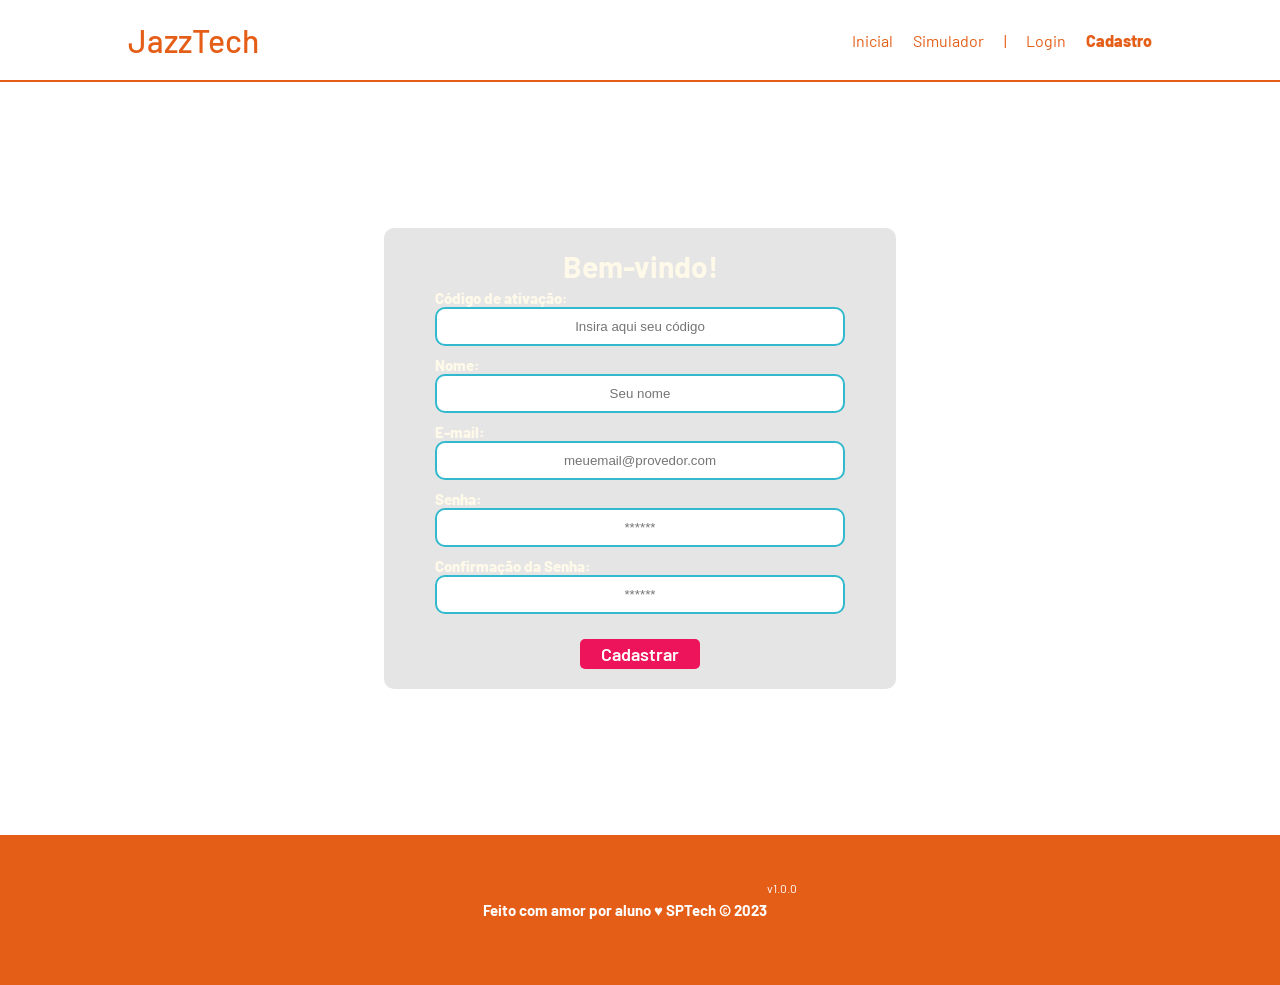
==== jazztech/public/cadastro.html @ 68c5e86b "Adicionando a logo da FreeMusic" ====
<!DOCTYPE html>
<html lang="pt-br">

<head>
  <meta charset="UTF-8" />
  <meta http-equiv="X-UA-Compatible" content="IE=edge" />
  <meta name="viewport" content="width=device-width, initial-scale=1.0" />

  <title>JazzTech | Cadastro</title>

  <script src="./js/sessao.js"></script>

  <link rel="stylesheet" href="./css/estilo.css" />
  <link rel="icon" href="./assets/icon/favicon2.ico" />
  <link rel="preconnect" href="https://fonts.gstatic.com" />
</head>

<body onload="listar()">
  <!--header inicio-->
  <div class="header">
    <div class="container">
      <h1 class="titulo">JazzTech</h1>
      <ul class="navbar">
        <li>
          <a href="index.html">Inicial</a>
        </li>
        <li>
          <a href="simulador.html">Simulador</a>
        </li>
        <li>|</li>
        <li>
          <a href="login.html">Login</a>
        </li>
        <li class="agora">
          <a href="#">Cadastro</a>
        </li>
      </ul>
    </div>
  </div>
  <!--header fim-->

  <div class="login">
    <div class="alerta_erro">
      <div class="card_erro" id="cardErro">
        <span id="mensagem_erro"></span>
      </div>
    </div>
    <div class="container">
      <div class="card card-cadastro">
        <h2>Bem-vindo!</h2>
        <div class="formulario">
          <!--
                         Para inserir mais um campo, copie uma das inputs abaixo.
                         Assim que inserir vá para o script abaixo.
                     -->
          <div class="campo">
            <span>Código de ativação:</span>
            <input id="codigo_input" type="text" placeholder="Insira aqui seu código" />
          </div>
          <div class="campo">
            <span>Nome:</span>
            <input id="nome_input" type="text" placeholder="Seu nome" />
          </div>
          <div class="campo">
            <span>E-mail:</span>
            <input id="email_input" type="text" placeholder="meuemail@provedor.com" />
          </div>
          <div class="campo">
            <span>Senha:</span>
            <input id="senha_input" type="password" placeholder="******" />
          </div>
          <div class="campo">
            <span>Confirmação da Senha:</span>
            <input id="confirmacao_senha_input" type="password" placeholder="******" />
          </div>
          <button class="botao" onclick="cadastrar()">Cadastrar</button>
        </div>
        <div id="div_aguardar" class="loading-div">
          <img src="./assets/circle-loading.gif" id="loading-gif" />
        </div>

        <div id="div_erros_login"></div>
      </div>
    </div>
  </div>

  <!--footer inicio-->
  <div class="footer">
    <div class="container">
      <h4>Feito com amor por aluno &hearts; SPTech &copy; 2023</h4>
      <span class="version">v1.0.0</span>
    </div>
  </div>
  <!--footer fim-->
</body>

</html>

<script>

  // Array para armazenar empresas cadastradas para validação de código de ativação 
  let listaEmpresasCadastradas = [];

  function cadastrar() {
    // aguardar();

    //Recupere o valor da nova input pelo nome do id
    // Agora vá para o método fetch logo abaixo
    var nomeVar = nome_input.value;
    var emailVar = email_input.value;
    var senhaVar = senha_input.value;
    var confirmacaoSenhaVar = confirmacao_senha_input.value;
    var codigoVar = codigo_input.value;
    var idEmpresaVincular

    // Verificando se há algum campo em branco
    if (
      nomeVar == "" ||
      emailVar == "" ||
      senhaVar == "" ||
      confirmacaoSenhaVar == "" ||
      codigoVar == ""
    ) {
      cardErro.style.display = "block";
      mensagem_erro.innerHTML =
        "(Mensagem de erro para todos os campos em branco)";

      finalizarAguardar();
      return false;
    } else {
      setInterval(sumirMensagem, 5000);
    }

    // Verificando se o código de ativação é de alguma empresa cadastrada
    for (let i = 0; i < listaEmpresasCadastradas.length; i++) {
      if (listaEmpresasCadastradas[i].codigo_ativacao == codigoVar) {
        idEmpresaVincular = listaEmpresasCadastradas[i].id
        console.log("Código de ativação válido.");
        break;
      } else {
        cardErro.style.display = "block";
        mensagem_erro.innerHTML = "(Mensagem de erro para código inválido)";
        finalizarAguardar();
      }
    }

    // Enviando o valor da nova input
    fetch("/usuarios/cadastrar", {
      method: "POST",
      headers: {
        "Content-Type": "application/json",
      },
      body: JSON.stringify({
        // crie um atributo que recebe o valor recuperado aqui
        // Agora vá para o arquivo routes/usuario.js
        nomeServer: nomeVar,
        emailServer: emailVar,
        senhaServer: senhaVar,
        idEmpresaVincularServer: idEmpresaVincular
      }),
    })
      .then(function (resposta) {
        console.log("resposta: ", resposta);

        if (resposta.ok) {
          cardErro.style.display = "block";

          mensagem_erro.innerHTML =
            "Cadastro realizado com sucesso! Redirecionando para tela de Login...";

          setTimeout(() => {
            window.location = "login.html";
          }, "2000");

          limparFormulario();
          finalizarAguardar();
        } else {
          throw "Houve um erro ao tentar realizar o cadastro!";
        }
      })
      .catch(function (resposta) {
        console.log(`#ERRO: ${resposta}`);
        finalizarAguardar();
      });

    return false;
  }

  // Listando empresas cadastradas 
  function listar() {
    fetch("/empresas/listar", {
      method: "GET",
    })
      .then(function (resposta) {
        resposta.json().then((empresas) => {
          empresas.forEach((empresa) => {
            listaEmpresasCadastradas.push(empresa);

            console.log("listaEmpresasCadastradas")
            console.log(listaEmpresasCadastradas[0].codigo_ativacao)
          });
        });
      })
      .catch(function (resposta) {
        console.log(`#ERRO: ${resposta}`);
      });
  }

  function sumirMensagem() {
    cardErro.style.display = "none";
  }
</script>
---- jazztech/public/css/estilo.css ----
@import url('https://fonts.googleapis.com/css2?family=Barlow:ital,wght@0,100;0,200;0,300;0,400;0,500;0,600;0,700;0,800;0,900;1,100;1,200;1,300;1,400;1,500;1,600;1,700;1,800;1,900&display=swap');

body {
  margin: 0;
  padding: 0;
  font-family: 'Barlow', 'Segoe UI', 'Segoe UI', Tahoma, Geneva, Verdana, sans-serif;
  background-color: rgba(254, 249, 233),
}

:root {
  --tamanho-header: 80px;
  --tamanho-banner: calc(100vh - var(--tamanho-header) - var(--tamanho-footer) - 2px);
  --tamanho-simulador: calc(100vh - var(--tamanho-header) - var(--tamanho-footer) - 2px);
  --tamanho-login: calc(100vh - var(--tamanho-header) - var(--tamanho-footer) - 2px);
  --tamanho-footer: 65px;
}

.container {
  display: flex;
  width: 80%;
  margin: auto;
  justify-content: center;
}

.header {
  height: var(--tamanho-header);
  border-bottom: 2px solid rgba(228, 94, 24);
}

.header .container {
  justify-content: space-between;
  align-items: center;
  height: 100%;
}

.header a {
  text-decoration: none;
  color: rgba(228, 94, 24);
}

.agora {
  font-weight: 800;
}

.navbar {
  width: 300px;
  display: flex;
  align-items: center;
  justify-content: space-between;
  list-style: none;
  color: rgba(228, 94, 24);
}

.titulo {
  color: rgba(228, 94, 24);
  width: fit-content;
  font-weight: 500;
  justify-content: end;
  
}

.header h1 {
  margin: 0;
}
.logo {
  display: flex;
  width: 50px;
  height: 50px;
  justify-content: flex-end;
  margin-top: 5px;
}


/* BANNER */

.banner {
  height: var(--tamanho-banner);
  color: white;
  background-image: url('../assets/imgs/baixohome.png');
  background-size: cover;
}

.banner .container {
  justify-content: center;
  align-items: center;
  height: 100%;
}

.banner .container p {
  width: 50%;
  margin: 0;
  padding: 0;
  font-size: 36px;
}

.banner .container span {
  font-weight: 800;
}

/* MISSÃO VISÃO VALORES */

.social {
  background-color: rgba(254, 249, 233);
  display: flex;
}

.social .container {
  justify-content: center;
}

.box img {
  width: 170px;
}

.social .container .boxes {
  display: flex;
  justify-content: space-between;
  width: 100%;
  padding: 30px 0;
}

.social p {
  text-align: center;
}

.box {
  display: flex;
  flex-direction: column;
  align-items: center;

 

}

/* .box2 {
  display: flex;
  flex-direction: column;
  align-items: center;
}

.box3 {
  display: flex;
  flex-direction: column;
  align-items: center; */
/* } */

/* FOOTER */

.footer {
  background-color: rgba(228, 94, 24);
  height: 150px;
  color: #fff;
  display: flex;
  font-size: 15px;
}

.footer .container {
  justify-content: center;
  text-align: center;
}

.footer .container .version {
  font-size: 12px;
}

/* LOGIN */

.login {
  height: var(--tamanho-login);
  background-image: url('../assets/imgs/bg-jelly-fish-para-home.png');
  background-size: cover;
}

.login .container {
  justify-content: center;
  align-items: center;
  height: 100%;
}

.card {
  width: 50%;
  background-color: #e5e5e5;
  border-radius: 10px;
  display: flex;
  align-items: center;
  justify-content: space-evenly;
  color: rgba(254, 249, 233);
  flex-direction: column;
  height: fit-content;
  padding: 20px 0;
}

.card h2 {
  margin: 0;
  font-size: 30px;
}

.formulario {
  display: flex;
  height: 90%;
  width: 80%;
  justify-content: space-around;
  flex-direction: column;
}

.formulario span {
  font-size: 15px;
  font-weight: 800;
}

.formulario input {
  border: 2px solid #32b9cd;
  text-align: center;
  border-radius: 10px;
  margin: 0;
}

.formulario select {
  border: 2px solid #32b9cd;
  background-color: rgba(254, 249, 233);
  color: gray;
  height: 36px;
  text-align: center;
  border-radius: 10px;
  margin: 0;
}

.campo {
  display: flex;
  flex-direction: column;
  justify-content: start;
  padding: 5px 0;
}

.botao {
  cursor: pointer;
  font-family: "Barlow", sans-serif;
  border: 0;
  border-radius: 5px;
  font-weight: 600;
  font-size: 18px;
  color: #fff;
  background-color: #ED145B;
  width: 120px;
  height: 30px;
  align-self: center;
  margin-top: 20px;
}

.loading-div {
  width: 50px;
  display: none;
}

.loading-div img {
  height: 50px;
  width: 50px;
}

#div_erros_login {
  display: none
}

/* FORMULARIO */

.alerta_erro {
  display: flex;
  justify-content: flex-end;
}

.card_erro {
  display: none;
  background-color: #fff;
  color: rgba(254, 249, 233);
  width: 230px;
  position: fixed;
  border-radius: 4px;
  border: #ED145B 3px solid;
  padding: 10px;
  margin-right: 10%;
}

.card_erro #mensagem_erro {
  font-weight: 500;
  font-size: 20px;
}

.formulario .tipo_campo {
  font-size: 20px;
  font-weight: 600 !important;
}

.formulario {
  display: flex;
  flex-direction: column;
}

input {
  margin-bottom: 10px;
  border: 2px solid #32b9cd;
  padding: 10px;
  text-align: center;
  border-radius: 10px;
}

.btn {
  font-family: "Barlow", sans-serif;
  border: 0;
  border-radius: 5px;
  font-weight: 600;
  font-size: 18px;
  padding: 10px 15px;
  color: white;
  background-color: #ED145B;
  width: 120px;
  align-self: center;
  margin-top: 5px;
}

.loading-div {
  width: 50px;
  margin: auto;
  display: none;
}

.loading-div img {
  height: 50px;
  width: 50px;
}

/* SIMULADOR */

.simulador {
  color: rgba(254, 249, 233);
}

.simulador .container {
  flex-direction: column;
  overflow: scroll;
  height: var(--tamanho-simulador);
}

/* ALERTA */

#alerta {
  position: absolute;
  right: 0;
  bottom: 0;
}

.mensagem-alarme {
  background-color: rgba(254, 249, 233);
  border-radius: 5px;
  width: 300px;
  height: 80px;
  margin: 10px;
  padding: 10px 0;
  display: flex;
  justify-content: space-evenly;
  align-items: center;
}

.mensagem-alarme h3 {
  font-size: 14px;
  margin: 0;
}

.mensagem-alarme .informacao {
  width: 66%;
}

.alarme-sino {
  width: 48px;
  height: 48px;
  animation-name: bell;
  animation-duration: 4s;
  background-image: url('https://cdn-icons-png.flaticon.com/512/1157/1157000.png');
  background-size: cover;
  animation-iteration-count: infinite;
}

@keyframes bell {
  0% {
    transform: rotate(25deg)
  }

  25% {
    transform: rotate(-25deg)
  }

  50% {
    transform: rotate(25deg)
  }

  75% {
    transform: rotate(-25deg)
  }

  100% {
    transform: rotate(25deg)
  }
}
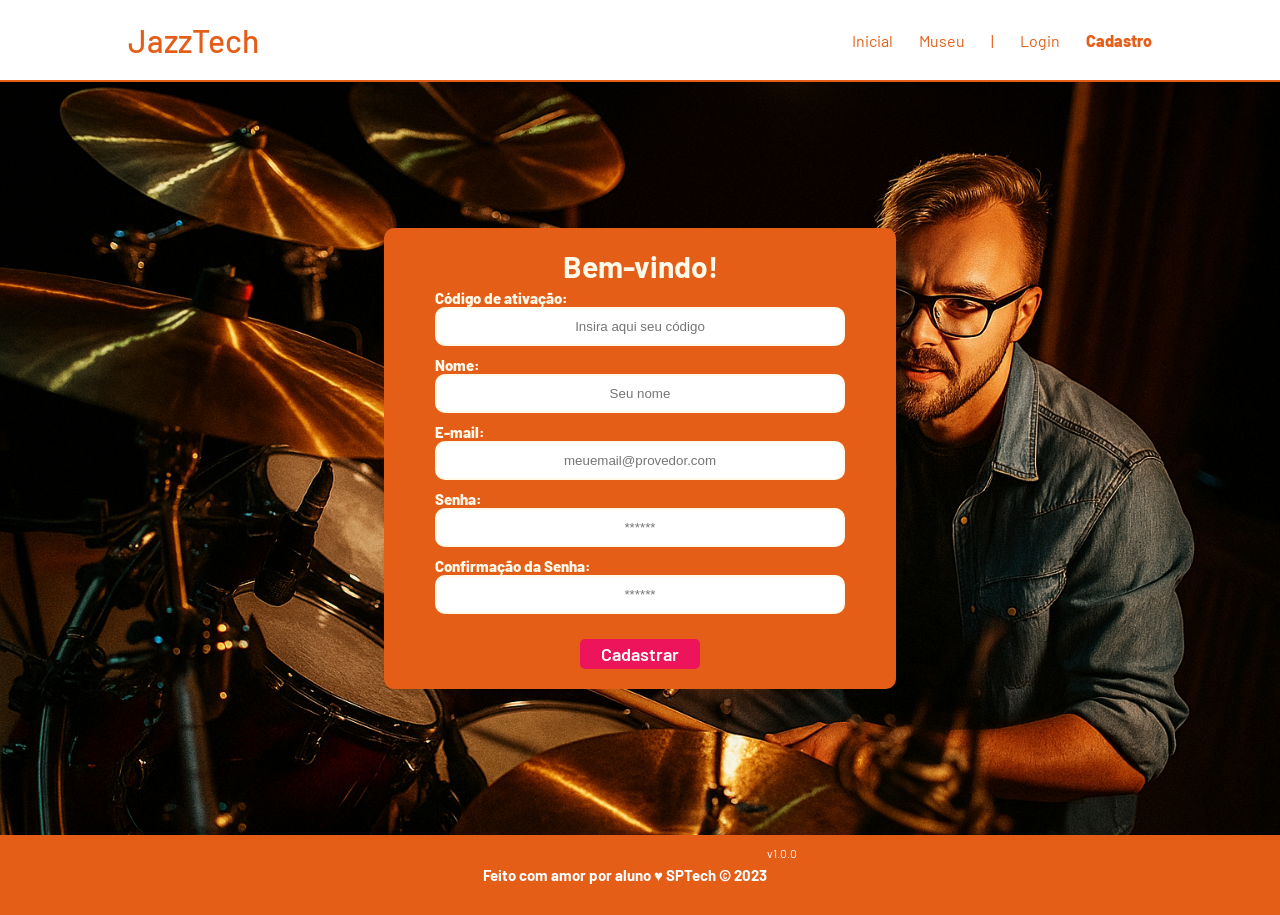
==== commit edbe0f11: "Adicionando imagens no front e mudando o footer da home" ====
--- a/jazztech/public/cadastro.html
+++ b/jazztech/public/cadastro.html
@@ -25,7 +25,7 @@
           <a href="index.html">Inicial</a>
         </li>
         <li>
-          <a href="simulador.html">Simulador</a>
+          <a href="museu.html">Museu</a>
         </li>
         <li>|</li>
         <li>
--- a/jazztech/public/css/estilo.css
+++ b/jazztech/public/css/estilo.css
@@ -28,7 +28,7 @@
 }
 
 .header .container {
-  justify-content: space-between;
+ justify-content: space-between;
   align-items: center;
   height: 100%;
 }
@@ -56,6 +56,7 @@
   width: fit-content;
   font-weight: 500;
   justify-content: end;
+  align-content: center;
   
 }
 
@@ -67,7 +68,8 @@
   width: 50px;
   height: 50px;
   justify-content: flex-end;
-  margin-top: 5px;
+  margin-bottom: 5px;
+  margin-left: 50px
 }
 
 
@@ -127,9 +129,6 @@
   display: flex;
   flex-direction: column;
   align-items: center;
-
- 
-
 }
 
 /* .box2 {
@@ -148,11 +147,15 @@
 
 .footer {
   background-color: rgba(228, 94, 24);
-  height: 150px;
+  height: 80px;
   color: #fff;
   display: flex;
   font-size: 15px;
 }
+.titulo_footer {
+  color: #fff;
+}
+
 
 .footer .container {
   justify-content: center;
@@ -163,11 +166,12 @@
   font-size: 12px;
 }
 
+
 /* LOGIN */
 
 .login {
   height: var(--tamanho-login);
-  background-image: url('../assets/imgs/bg-jelly-fish-para-home.png');
+  background-image: url('../assets/imgs/baterialogin_cadastro.png');
   background-size: cover;
 }
 
@@ -179,7 +183,7 @@
 
 .card {
   width: 50%;
-  background-color: #e5e5e5;
+  background-color:  rgba(228, 94, 24);
   border-radius: 10px;
   display: flex;
   align-items: center;
@@ -209,14 +213,14 @@
 }
 
 .formulario input {
-  border: 2px solid #32b9cd;
+  border: 2px solid rgba(254, 249, 233);
   text-align: center;
   border-radius: 10px;
   margin: 0;
 }
 
 .formulario select {
-  border: 2px solid #32b9cd;
+  border: 2px solid rgba(254, 249, 233);
   background-color: rgba(254, 249, 233);
   color: gray;
   height: 36px;
@@ -331,12 +335,11 @@
 /* SIMULADOR */
 
 .simulador {
-  color: rgba(254, 249, 233);
+  color: rgba(228, 94, 24);
 }
 
 .simulador .container {
   flex-direction: column;
-  overflow: scroll;
   height: var(--tamanho-simulador);
 }
 
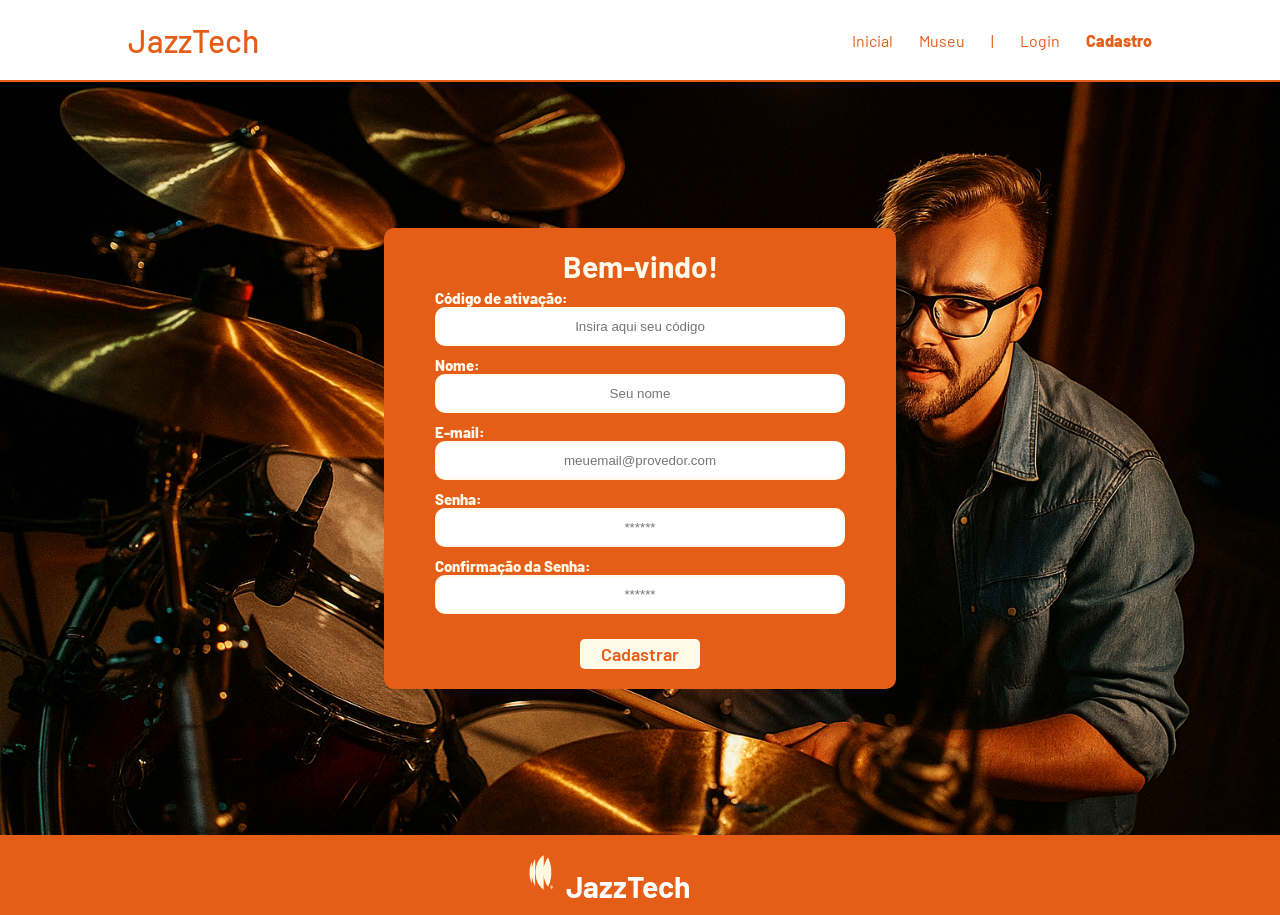
==== commit d18c9101: "Criando banco de dados fase 01 e arrumando a home e o museu" ====
--- a/jazztech/public/cadastro.html
+++ b/jazztech/public/cadastro.html
@@ -11,7 +11,7 @@
   <script src="./js/sessao.js"></script>
 
   <link rel="stylesheet" href="./css/estilo.css" />
-  <link rel="icon" href="./assets/icon/favicon2.ico" />
+  <link rel="icon" href="./assets/imgs/freemusic.png">
   <link rel="preconnect" href="https://fonts.gstatic.com" />
 </head>
 
@@ -85,12 +85,12 @@
   </div>
 
   <!--footer inicio-->
-  <div class="footer">
+   <div class="footer">
     <div class="container">
-      <h4>Feito com amor por aluno &hearts; SPTech &copy; 2023</h4>
-      <span class="version">v1.0.0</span>
-    </div>
-  </div>
+      <div class="logo">
+        <img class="logo" src="assets/imgs/freemusicbege.png" alt="Logo FreeMusic">
+        <h1 class="titulo_footer">JazzTech</h1>
+
   <!--footer fim-->
 </body>
 
--- a/jazztech/public/css/estilo.css
+++ b/jazztech/public/css/estilo.css
@@ -10,7 +10,7 @@
 :root {
   --tamanho-header: 80px;
   --tamanho-banner: calc(100vh - var(--tamanho-header) - var(--tamanho-footer) - 2px);
-  --tamanho-simulador: calc(100vh - var(--tamanho-header) - var(--tamanho-footer) - 2px);
+  --tamanho-museu: calc(100vh - var(--tamanho-header) - var(--tamanho-footer) - 2px);
   --tamanho-login: calc(100vh - var(--tamanho-header) - var(--tamanho-footer) - 2px);
   --tamanho-footer: 65px;
 }
@@ -114,11 +114,16 @@
   width: 170px;
 }
 
-.social .container .boxes {
-  display: flex;
-  justify-content: space-between;
+.social .container .boxes  {
+  display: flex;
+  justify-content: center;
   width: 100%;
   padding: 30px 0;
+ 
+}
+.box a {
+   text-decoration: none;
+  color: rgba(228, 94, 24);
 }
 
 .social p {
@@ -129,6 +134,7 @@
   display: flex;
   flex-direction: column;
   align-items: center;
+  justify-content: center;
 }
 
 /* .box2 {
@@ -243,8 +249,8 @@
   border-radius: 5px;
   font-weight: 600;
   font-size: 18px;
-  color: #fff;
-  background-color: #ED145B;
+  color: rgba(228, 94, 24);
+  background-color: rgba(254, 249, 233);
   width: 120px;
   height: 30px;
   align-self: center;
@@ -332,15 +338,15 @@
   width: 50px;
 }
 
-/* SIMULADOR */
-
-.simulador {
-  color: rgba(228, 94, 24);
-}
-
-.simulador .container {
-  flex-direction: column;
-  height: var(--tamanho-simulador);
+/* MUSEU */
+
+.museu {
+  color: rgba(228, 94, 24);
+}
+
+.museu .container {
+  flex-direction: column;
+  height: var(--tamanho-museu);
 }
 
 /* ALERTA */
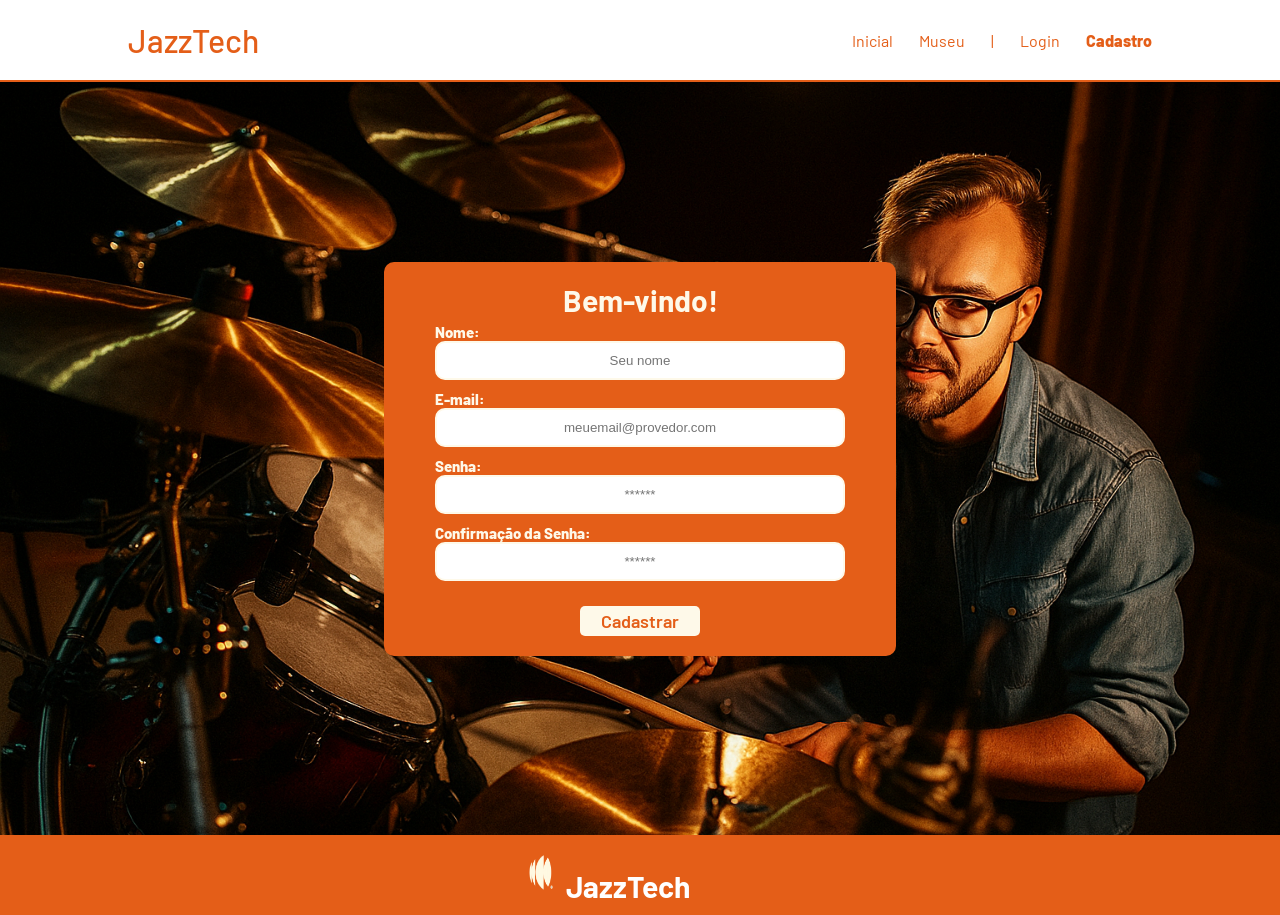
==== commit 69dae7da: "Conectando banco de dados" ====
--- a/jazztech/public/cadastro.html
+++ b/jazztech/public/cadastro.html
@@ -53,10 +53,7 @@
                          Para inserir mais um campo, copie uma das inputs abaixo.
                          Assim que inserir vá para o script abaixo.
                      -->
-          <div class="campo">
-            <span>Código de ativação:</span>
-            <input id="codigo_input" type="text" placeholder="Insira aqui seu código" />
-          </div>
+
           <div class="campo">
             <span>Nome:</span>
             <input id="nome_input" type="text" placeholder="Seu nome" />
@@ -76,7 +73,7 @@
           <button class="botao" onclick="cadastrar()">Cadastrar</button>
         </div>
         <div id="div_aguardar" class="loading-div">
-          <img src="./assets/circle-loading.gif" id="loading-gif" />
+          <img src="./assets/aguarde-orange.gif" id="loading-gif" />
         </div>
 
         <div id="div_erros_login"></div>
@@ -110,16 +107,16 @@
     var emailVar = email_input.value;
     var senhaVar = senha_input.value;
     var confirmacaoSenhaVar = confirmacao_senha_input.value;
-    var codigoVar = codigo_input.value;
-    var idEmpresaVincular
+
+
 
     // Verificando se há algum campo em branco
     if (
       nomeVar == "" ||
       emailVar == "" ||
       senhaVar == "" ||
-      confirmacaoSenhaVar == "" ||
-      codigoVar == ""
+      confirmacaoSenhaVar == ""
+
     ) {
       cardErro.style.display = "block";
       mensagem_erro.innerHTML =
@@ -156,7 +153,7 @@
         nomeServer: nomeVar,
         emailServer: emailVar,
         senhaServer: senhaVar,
-        idEmpresaVincularServer: idEmpresaVincular
+
       }),
     })
       .then(function (resposta) {
--- a/jazztech/public/css/estilo.css
+++ b/jazztech/public/css/estilo.css
@@ -122,9 +122,15 @@
  
 }
 .box a {
-   text-decoration: none;
-  color: rgba(228, 94, 24);
-}
+  text-decoration: none;
+  color: rgba(228, 94, 24);
+  font-size: xx-large;
+}
+.box p {
+  color: rgba(228, 94, 24);
+  font-size: xx-large;
+}
+
 
 .social p {
   text-align: center;
@@ -136,18 +142,6 @@
   align-items: center;
   justify-content: center;
 }
-
-/* .box2 {
-  display: flex;
-  flex-direction: column;
-  align-items: center;
-}
-
-.box3 {
-  display: flex;
-  flex-direction: column;
-  align-items: center; */
-/* } */
 
 /* FOOTER */
 
@@ -339,14 +333,194 @@
 }
 
 /* MUSEU */
-
-.museu {
-  color: rgba(228, 94, 24);
+.museu{
+  color: rgba(228, 94, 24);
+  padding-top: 20px;
+}
+
+.museu h1 {
+  font-size: 38px;
+  margin-bottom: 15px;
+
+}
+
+.museu h2 {
+  margin-top: 25px;
+  font-size: 28px;
 }
 
 .museu .container {
   flex-direction: column;
-  height: var(--tamanho-museu);
+  margin-top: 10px;
+  margin-bottom: 35px;
+
+}
+
+.jaco-container1 {
+  display: flex;
+  align-items: flex-start;
+  gap: 20px;
+  margin-top: 25px;
+  background-color: rgba(254, 249, 233);
+  padding: 20px;
+  border-radius: 15px;
+  box-shadow: 0 4px 14px rgba(0, 0, 0, 0.2);
+}
+
+.jacoimg1 {
+  width: 220px;
+  border-radius: 15px;
+  box-shadow: 0 4px 12px rgba(0, 0, 0, 0.25);
+}
+
+.texto-jaco1 h3 {
+  font-size: 22px;
+  color: rgba(228, 94, 24);
+  margin-bottom: 10px;
+}
+.jaco-container2 {
+  display: flex;
+  align-items: flex-start;
+  gap: 20px;
+  margin-top: 25px;
+  background-color: rgba(254, 249, 233);
+  padding: 20px;
+  border-radius: 15px;
+  box-shadow: 0 4px 14px rgba(0, 0, 0, 0.2);
+}
+
+.jacocrianca {
+  width: 220px;
+  border-radius: 15px;
+  display: block;
+  margin: 15px;
+  box-shadow: 0 4px 14px rgba(0, 0, 0, 0.25);
+}
+
+.texto-jaco2 h3 {
+  font-size: 22px;
+  color: rgba(228, 94, 24);
+  margin-bottom: 10px;
+}
+.jaco-container3 {
+  display: flex;
+  align-items: flex-start;
+  gap: 20px;
+  margin-top: 25px;
+  background-color: rgba(254, 249, 233);
+  padding: 20px;
+  border-radius: 15px;
+  box-shadow: 0 4px 14px rgba(0, 0, 0, 0.2);
+}
+
+.cochran {
+  width: 220px;
+  border-radius: 15px;
+  display: block;
+  margin: 15px;
+  box-shadow: 0 4px 14px rgba(0, 0, 0, 0.25);
+}
+
+.texto-jaco3 h3 {
+  font-size: 22px;
+  color: rgba(228, 94, 24);
+  margin-bottom: 10px;
+}
+.jaco-container4 {
+  display: flex;
+  align-items: flex-start;
+  gap: 20px;
+  margin-top: 25px;
+  background-color: rgba(254, 249, 233);
+  padding: 20px;
+  border-radius: 15px;
+  box-shadow: 0 4px 14px rgba(0, 0, 0, 0.2);
+}
+
+.jacopastoriusalbum {
+  width: 1400px;
+  border-radius: 15px;
+  display: block;
+  margin: 15px;
+  box-shadow: 0 4px 14px rgba(0, 0, 0, 0.25);
+}
+
+.texto-jaco4 h3 {
+  font-size: 22px;
+  color: rgba(228, 94, 24);
+  margin-bottom: 10px;
+}
+.jaco-container5 {
+  display: flex;
+  align-items: flex-start;
+  gap: 20px;
+  margin-top: 25px;
+  background-color: rgba(254, 249, 233);
+  padding: 20px;
+  border-radius: 15px;
+  box-shadow: 0 4px 14px rgba(0, 0, 0, 0.2);
+}
+
+.weatherreport {
+  width: 250px;
+  border-radius: 15px;
+  display: block;
+  margin: 15px;
+  box-shadow: 0 4px 14px rgba(0, 0, 0, 0.25);
+}
+
+.texto-jaco5 h3 {
+  font-size: 22px;
+  color: rgba(228, 94, 24);
+  margin-bottom: 10px;
+}
+.jaco-container6 {
+  display: flex;
+  align-items: flex-start;
+  gap: 20px;
+  margin-top: 25px;
+  background-color: rgba(254, 249, 233);
+  padding: 20px;
+  border-radius: 15px;
+  box-shadow: 0 4px 14px rgba(0, 0, 0, 0.2);
+}
+
+.bassofdoom {
+  width: 250px;
+  border-radius: 15px;
+  display: block;
+  margin: 15px;
+  box-shadow: 0 4px 14px rgba(0, 0, 0, 0.25);
+}
+
+.texto-jaco6 h3 {
+  font-size: 22px;
+  color: rgba(228, 94, 24);
+  margin-bottom: 10px;
+}
+.jaco-container7 {
+  display: flex;
+  align-items: flex-start;
+  gap: 20px;
+  margin-top: 25px;
+  background-color: rgba(254, 249, 233);
+  padding: 20px;
+  border-radius: 15px;
+  box-shadow: 0 4px 14px rgba(0, 0, 0, 0.2);
+}
+
+.jacomorte {
+  width: 250px;
+  border-radius: 15px;
+  display: block;
+  margin: 15px;
+  box-shadow: 0 4px 14px rgba(0, 0, 0, 0.25);
+}
+
+.texto-jaco7 h3 {
+  font-size: 22px;
+  color: rgba(228, 94, 24);
+  margin-bottom: 10px;
 }
 
 /* ALERTA */
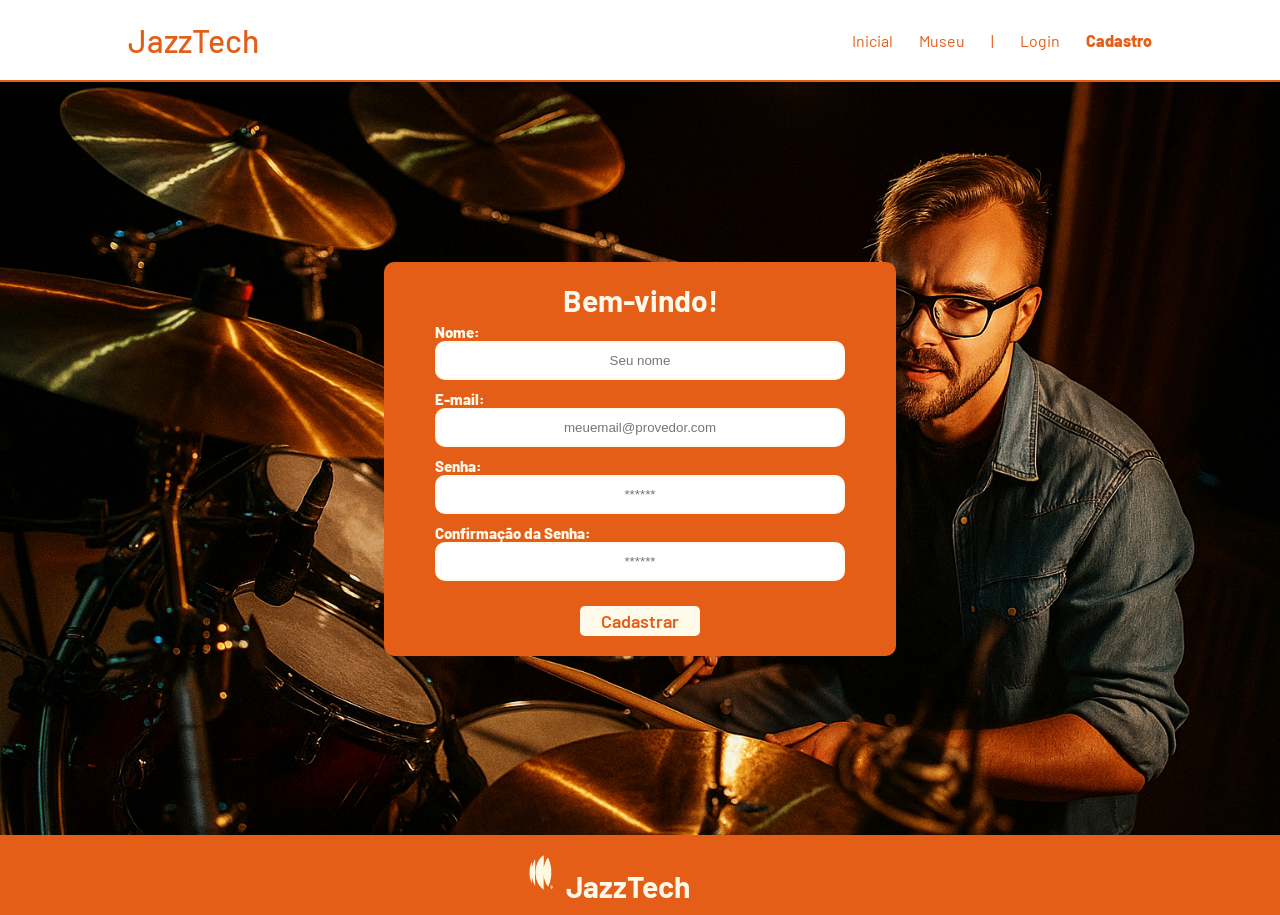
==== commit f1379f46: "Arrumando css do quiz e dashboard; criando vetores e validações; criando rota para o quiz" ====
--- a/jazztech/public/cadastro.html
+++ b/jazztech/public/cadastro.html
@@ -82,27 +82,27 @@
   </div>
 
   <!--footer inicio-->
-   <div class="footer">
+  <div class="footer">
     <div class="container">
       <div class="logo">
         <img class="logo" src="assets/imgs/freemusicbege.png" alt="Logo FreeMusic">
         <h1 class="titulo_footer">JazzTech</h1>
 
-  <!--footer fim-->
+        <!--footer fim-->
 </body>
 
 </html>
 
 <script>
 
-  // Array para armazenar empresas cadastradas para validação de código de ativação 
-  let listaEmpresasCadastradas = [];
+
 
   function cadastrar() {
-    // aguardar();
-
-    //Recupere o valor da nova input pelo nome do id
-    // Agora vá para o método fetch logo abaixo
+    // vetor criado
+    var vt_arroba = ["@"]
+    var vt_icon = ["@", "#", "$", "!", ",", ".", "&", "*"]
+    var vt_numeros = ['1','2','3','4','5','6','7','8','9','0']
+
     var nomeVar = nome_input.value;
     var emailVar = email_input.value;
     var senhaVar = senha_input.value;
@@ -110,7 +110,7 @@
 
 
 
-    // Verificando se há algum campo em branco
+
     if (
       nomeVar == "" ||
       emailVar == "" ||
@@ -120,26 +120,44 @@
     ) {
       cardErro.style.display = "block";
       mensagem_erro.innerHTML =
-        "(Mensagem de erro para todos os campos em branco)";
-
-      finalizarAguardar();
-      return false;
-    } else {
+        "(todos os campos em branco)";
+
+      finalizarAguardar();
+      return false;
+    }
+    // minhas validações
+    else if (!emailVar.includes(vt_arroba)) {
+      cardErro.style.display = "block";
+      mensagem_erro.innerHTML =
+        "(Seu email deve conter '@')";
+      finalizarAguardar();
+      return false;
+    }
+    else if (!senhaVar.includes(vt_icon)) {
+      cardErro.style.display = "block";
+      mensagem_erro.innerHTML =
+        "(Sua senha deve conter ao menos um caractere especial)";
+      finalizarAguardar();
+      return false;
+    }
+    else if (!senhaVar.includes(vt_numeros)) {
+      cardErro.style.display = "block";
+      mensagem_erro.innerHTML =
+        "(Sua senha deve conter ao menos um númerol)";
+      finalizarAguardar();
+      return false;
+    }
+    else if (!senhaVar.length < 6) {
+      cardErro.style.display = "block";
+      mensagem_erro.innerHTML =
+        "(Sua senha deve conter ao menos um númerol)";
+      finalizarAguardar();
+      return false;
+    }
+    else {
       setInterval(sumirMensagem, 5000);
     }
 
-    // Verificando se o código de ativação é de alguma empresa cadastrada
-    for (let i = 0; i < listaEmpresasCadastradas.length; i++) {
-      if (listaEmpresasCadastradas[i].codigo_ativacao == codigoVar) {
-        idEmpresaVincular = listaEmpresasCadastradas[i].id
-        console.log("Código de ativação válido.");
-        break;
-      } else {
-        cardErro.style.display = "block";
-        mensagem_erro.innerHTML = "(Mensagem de erro para código inválido)";
-        finalizarAguardar();
-      }
-    }
 
     // Enviando o valor da nova input
     fetch("/usuarios/cadastrar", {
--- a/jazztech/public/css/estilo.css
+++ b/jazztech/public/css/estilo.css
@@ -28,7 +28,7 @@
 }
 
 .header .container {
- justify-content: space-between;
+  justify-content: space-between;
   align-items: center;
   height: 100%;
 }
@@ -57,12 +57,13 @@
   font-weight: 500;
   justify-content: end;
   align-content: center;
-  
+
 }
 
 .header h1 {
   margin: 0;
 }
+
 .logo {
   display: flex;
   width: 50px;
@@ -114,18 +115,20 @@
   width: 170px;
 }
 
-.social .container .boxes  {
+.social .container .boxes {
   display: flex;
   justify-content: center;
   width: 100%;
   padding: 30px 0;
- 
-}
+
+}
+
 .box a {
   text-decoration: none;
   color: rgba(228, 94, 24);
   font-size: xx-large;
 }
+
 .box p {
   color: rgba(228, 94, 24);
   font-size: xx-large;
@@ -148,12 +151,13 @@
 .footer {
   background-color: rgba(228, 94, 24);
   height: 80px;
-  color: #fff;
+  color: rgba(254, 249, 233);
   display: flex;
   font-size: 15px;
 }
+
 .titulo_footer {
-  color: #fff;
+  color: rgba(254, 249, 233);
 }
 
 
@@ -183,7 +187,7 @@
 
 .card {
   width: 50%;
-  background-color:  rgba(228, 94, 24);
+  background-color: rgba(228, 94, 24);
   border-radius: 10px;
   display: flex;
   align-items: center;
@@ -274,12 +278,12 @@
 
 .card_erro {
   display: none;
-  background-color: #fff;
-  color: rgba(254, 249, 233);
+  background-color: rgba(254, 249, 233);
+  color: rgba(228, 94, 24);
   width: 230px;
   position: fixed;
-  border-radius: 4px;
-  border: #ED145B 3px solid;
+  border-radius: 15px;
+  border: rgba(228, 94, 24) 3px solid;
   padding: 10px;
   margin-right: 10%;
 }
@@ -333,7 +337,7 @@
 }
 
 /* MUSEU */
-.museu{
+.museu {
   color: rgba(228, 94, 24);
   padding-top: 20px;
 }
@@ -378,6 +382,7 @@
   color: rgba(228, 94, 24);
   margin-bottom: 10px;
 }
+
 .jaco-container2 {
   display: flex;
   align-items: flex-start;
@@ -402,6 +407,7 @@
   color: rgba(228, 94, 24);
   margin-bottom: 10px;
 }
+
 .jaco-container3 {
   display: flex;
   align-items: flex-start;
@@ -426,6 +432,7 @@
   color: rgba(228, 94, 24);
   margin-bottom: 10px;
 }
+
 .jaco-container4 {
   display: flex;
   align-items: flex-start;
@@ -450,6 +457,7 @@
   color: rgba(228, 94, 24);
   margin-bottom: 10px;
 }
+
 .jaco-container5 {
   display: flex;
   align-items: flex-start;
@@ -474,6 +482,7 @@
   color: rgba(228, 94, 24);
   margin-bottom: 10px;
 }
+
 .jaco-container6 {
   display: flex;
   align-items: flex-start;
@@ -498,6 +507,7 @@
   color: rgba(228, 94, 24);
   margin-bottom: 10px;
 }
+
 .jaco-container7 {
   display: flex;
   align-items: flex-start;
